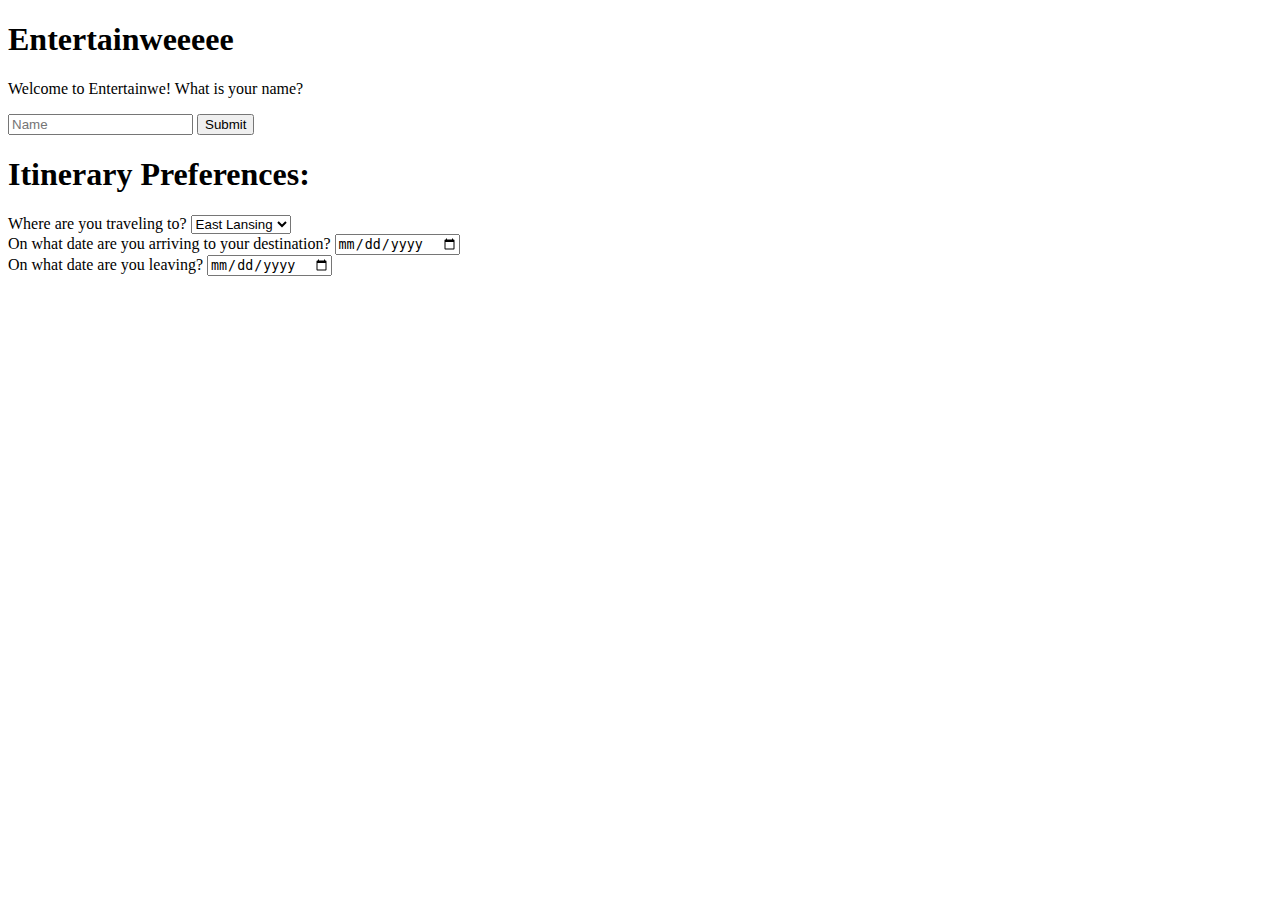
==== index.html @ 42dbfba1 "Updated HTML and Working on Javascript itinerary list" ====
<!DOCTYPE html>
<html lang="en">
<head>
    <meta charset="UTF-8">
    <meta http-equiv="X-UA-Compatible" content="IE=edge">
    <meta name="viewport" content="width=device-width, initial-scale=1.0">
    <title></title> <!--title of the tap -->
    <link rel="stylesheet" href="./style.css">  <!-- include the style.css file for the presentation-->
</head>
<body>
    <h1>Entertainweeeee</h1>    <!--header of the page-->
    <p>Welcome to Entertainwe! What is your name?</p>   <!--p stands for paragraph-->
    <form action = "index.html" method="GET">   <!--variables stored and will be use in app.js???-->
        <input type="text" name="name" placeholder="Name">
        <button type="submit">Submit</button>
    </form>

    <form action = "index.html" method="GET" id="preferences">  <!--variables stored and will be use in app.js???-->
    <h1>Itinerary Preferences:</h1>

    <label for="location">Where are you traveling to?</label>
    <select id = "location">
        <option> East Lansing </option>
    </select>
    <br>

    <label for="begin_date">On what date are you arriving to your destination?</label>
    <input type="date" id="begin_date" name="begin_date" placeholder="Arrival Date">
    <br>

    <label for="end_date">On what date are you leaving?</label>
    <input type="date" id="end_date" name="end_date" placeholder="Departure Date">
    <br>

    </form>
</body>
</html>
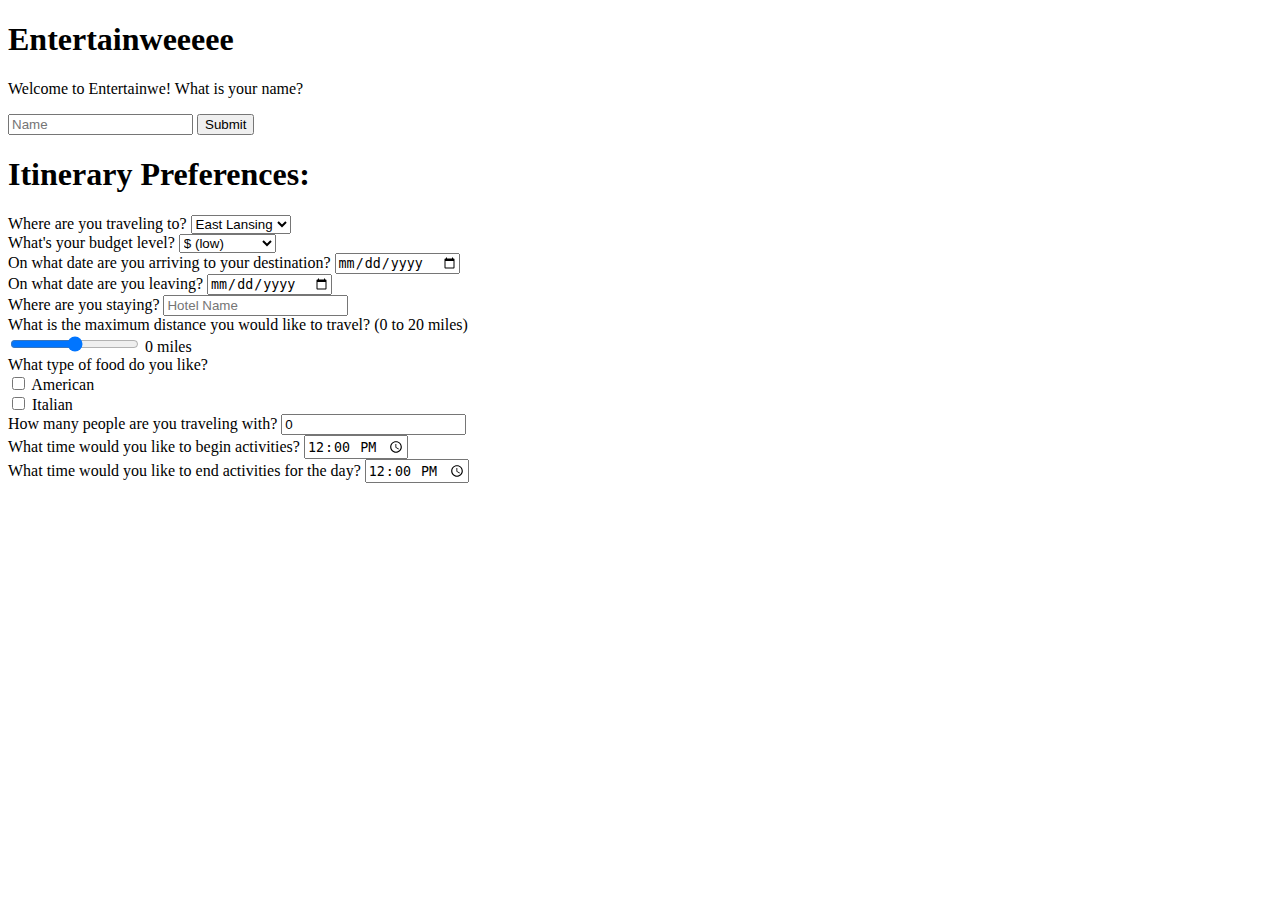
==== commit 1a8adff2: "Began for loop iterations and HTML Upgrade" ====
--- a/index.html
+++ b/index.html
@@ -14,13 +14,21 @@
         <input type="text" name="name" placeholder="Name">
         <button type="submit">Submit</button>
     </form>
-
-    <form action = "index.html" method="GET" id="preferences">  <!--variables stored and will be use in app.js???-->
+    
+    <form action = "index.html" method="GET" id="preferences">  <!--variables stored and will be use in app.js???-->    
     <h1>Itinerary Preferences:</h1>
 
     <label for="location">Where are you traveling to?</label>
-    <select id = "location">
-        <option> East Lansing </option>
+    <select id = "location">  
+        <option> East Lansing </option>   
+    </select>
+    <br>
+
+    <label for="budget">What's your budget level?  </label>
+    <select id = "budget">  
+        <option> $ (low) </option> 
+        <option> $$ (medium) </option>
+        <option> $$$ (high) </option>        
     </select>
     <br>
 
@@ -32,6 +40,36 @@
     <input type="date" id="end_date" name="end_date" placeholder="Departure Date">
     <br>
 
+    <label for="hotel">Where are you staying?</label>
+    <input type="text" id="hotel" name="hotel" placeholder="Hotel Name">
+    <br>
+
+    <label for="radius">What is the maximum distance you would like to travel? (0 to 20 miles)</label>
+    <br>
+    <input type="range" min="0" max="20" step="5" value="10" class="slider" id="radius" oninput="this.nextElementSibling.value = this.value">
+    <output>0</output> miles
+    <br>
+
+    <label for="food">What type of food do you like?</label>
+    <br>
+    <input type="checkbox" id="food1" name="food1" value="American">
+    <label for="food1"> American </label><br>
+    <input type="checkbox" id="food2" name="food2" value="Italian">
+    <label for="food2"> Italian</label>
+    <br>
+
+    <label for="num_people">How many people are you traveling with?</label>
+    <input type="number" id="num_people" name="num+people" value="0" size="3" min="0">
+    <br>
+
+    <label for="begin_time">What time would you like to begin activities?</label>
+    <input type="time" id="begin_time" name="begin_time" value="12:00">
+    <br>
+
+    <label for="end_time">What time would you like to end activities for the day?</label>
+    <input type="time" id="end_time" name="end_time" value="12:00">
+    <br>
+
     </form>
 </body>
 </html>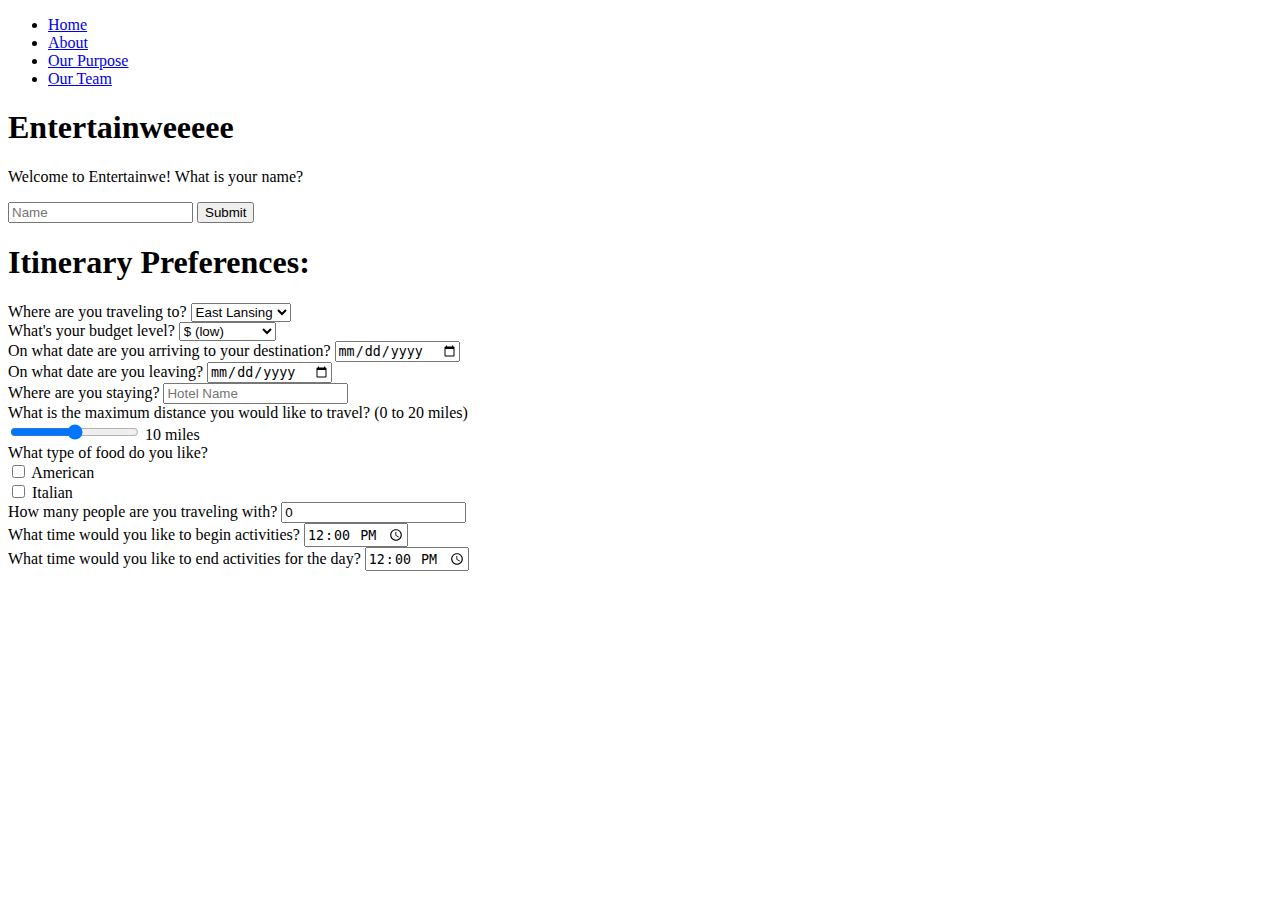
==== commit 64f8faf4: "Update index.html" ====
--- a/index.html
+++ b/index.html
@@ -7,7 +7,15 @@
     <title></title> <!--title of the tap -->
     <link rel="stylesheet" href="./style.css">  <!-- include the style.css file for the presentation-->
 </head>
+<!-- testing comment 1 -->
 <body>
+    <ul>
+        <li><a class="active" href="#home">Home</a></li>
+        <li><a href="#about">About</a></li>
+        <li><a href="#purpose">Our Purpose</a></li>
+        <li><a href="#team">Our Team</a></li>
+    </ul>
+
     <h1>Entertainweeeee</h1>    <!--header of the page-->
     <p>Welcome to Entertainwe! What is your name?</p>   <!--p stands for paragraph-->
     <form action = "index.html" method="GET">   <!--variables stored and will be use in app.js???-->
@@ -47,7 +55,7 @@
     <label for="radius">What is the maximum distance you would like to travel? (0 to 20 miles)</label>
     <br>
     <input type="range" min="0" max="20" step="5" value="10" class="slider" id="radius" oninput="this.nextElementSibling.value = this.value">
-    <output>0</output> miles
+    <output>10</output> miles
     <br>
 
     <label for="food">What type of food do you like?</label>
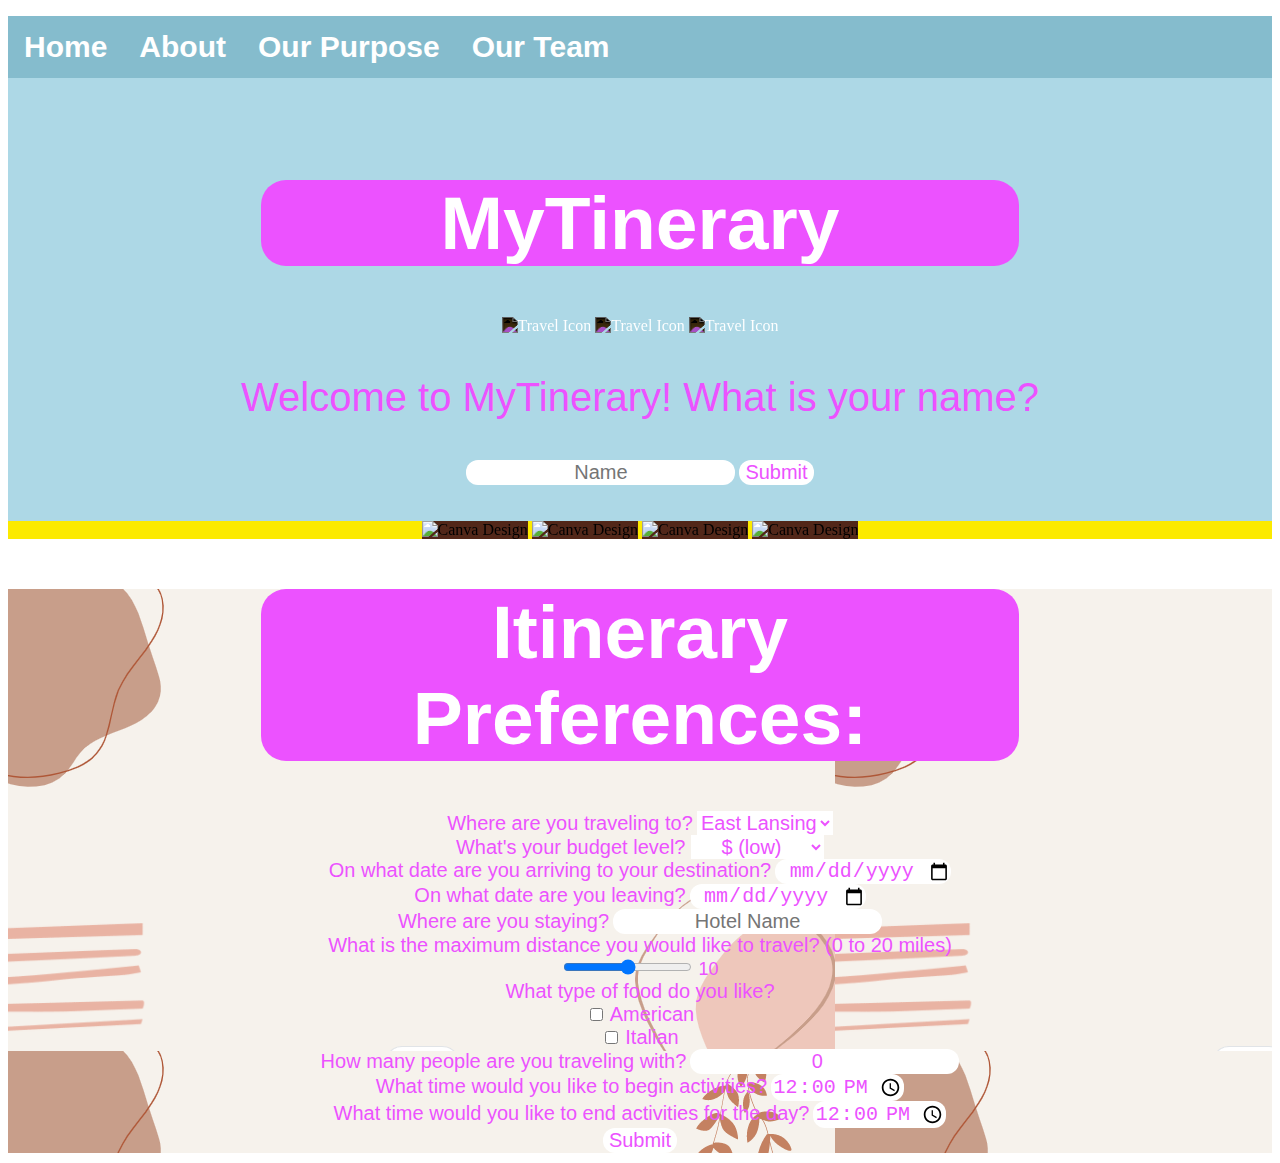
==== commit b6ed7947: "aversion" ====
--- a/index.html
+++ b/index.html
@@ -7,77 +7,96 @@
     <title></title> <!--title of the tap -->
     <link rel="stylesheet" href="./style.css">  <!-- include the style.css file for the presentation-->
 </head>
-<!-- testing comment 1 -->
 <body>
-    <ul>
-        <li><a class="active" href="#home">Home</a></li>
-        <li><a href="#about">About</a></li>
-        <li><a href="#purpose">Our Purpose</a></li>
-        <li><a href="#team">Our Team</a></li>
-    </ul>
+    <div class="background1">
+        <ul>
+            <li><a class="active" href="index.html">Home</a></li>
+            <li><a href="about.html">About</a></li>
+            <li><a href="#purpose">Our Purpose</a></li>
+            <li><a href="#team">Our Team</a></li>
+        </ul>
+        <br>
+        <br>
+        <h1>MyTinerary</h1>    <!--header of the page-->
+        <img src="0travel_icon.png" alt="Travel Icon">
+        <img src="travel_icon0.png" alt="Travel Icon">
+        <img src="travel_icon.png" alt="Travel Icon">
+        <p>Welcome to MyTinerary! What is your name?</p>   <!--p stands for paragraph-->
+        <form action = "index.html" method="GET">   <!--variables stored and will be use in app.js???-->
+            <input type="text" name="name" placeholder="Name">
+            <button type="submit">Submit</button>
+        </form>
 
-    <h1>Entertainweeeee</h1>    <!--header of the page-->
-    <p>Welcome to Entertainwe! What is your name?</p>   <!--p stands for paragraph-->
-    <form action = "index.html" method="GET">   <!--variables stored and will be use in app.js???-->
-        <input type="text" name="name" placeholder="Name">
-        <button type="submit">Submit</button>
-    </form>
+        <br>
+        <br>
+    </div>
+
+    <div class="CanvaDesign">
+        <img src="design.png" alt="Canva Design">
+        <img src="design.png" alt="Canva Design">
+        <img src="design.png" alt="Canva Design">
+        <img src="design.png" alt="Canva Design">
+    </div>
+
     
-    <form action = "index.html" method="GET" id="preferences">  <!--variables stored and will be use in app.js???-->    
-    <h1>Itinerary Preferences:</h1>
+    <div class="background2">
 
-    <label for="location">Where are you traveling to?</label>
-    <select id = "location">  
-        <option> East Lansing </option>   
-    </select>
-    <br>
+        <form action = "index.html" method="GET" id="preferences">  <!--variables stored and will be use in app.js???-->    
+        <h1>Itinerary Preferences:</h1>
 
-    <label for="budget">What's your budget level?  </label>
-    <select id = "budget">  
-        <option> $ (low) </option> 
-        <option> $$ (medium) </option>
-        <option> $$$ (high) </option>        
-    </select>
-    <br>
+        <label for="location">Where are you traveling to?</label>
+        <select id = "location">  
+            <option> East Lansing </option>   
+        </select>
+        <br>
 
-    <label for="begin_date">On what date are you arriving to your destination?</label>
-    <input type="date" id="begin_date" name="begin_date" placeholder="Arrival Date">
-    <br>
+        <label for="budget">What's your budget level?  </label>
+        <select id = "budget">  
+            <option> $ (low) </option> 
+            <option> $$ (medium) </option>
+            <option> $$$ (high) </option>        
+        </select>
+        <br>
 
-    <label for="end_date">On what date are you leaving?</label>
-    <input type="date" id="end_date" name="end_date" placeholder="Departure Date">
-    <br>
+            <label for="begin_date">On what date are you arriving to your destination?</label>
+            <input type="date" id="begin_date" name="begin_date" placeholder="Arrival Date">
+        <br>
 
-    <label for="hotel">Where are you staying?</label>
-    <input type="text" id="hotel" name="hotel" placeholder="Hotel Name">
-    <br>
+            <label for="end_date">On what date are you leaving?</label>
+            <input type="date" id="end_date" name="end_date" placeholder="Departure Date">
+        <br>
 
-    <label for="radius">What is the maximum distance you would like to travel? (0 to 20 miles)</label>
-    <br>
-    <input type="range" min="0" max="20" step="5" value="10" class="slider" id="radius" oninput="this.nextElementSibling.value = this.value">
-    <output>10</output> miles
-    <br>
+            <label for="hotel">Where are you staying?</label>
+            <input type="text" id="hotel" name="hotel" placeholder="Hotel Name">
+        <br>
 
-    <label for="food">What type of food do you like?</label>
-    <br>
-    <input type="checkbox" id="food1" name="food1" value="American">
-    <label for="food1"> American </label><br>
-    <input type="checkbox" id="food2" name="food2" value="Italian">
-    <label for="food2"> Italian</label>
-    <br>
+            <label for="radius">What is the maximum distance you would like to travel? (0 to 20 miles)</label>
+        <br>
+            <input type="range" min="0" max="20" step="5" value="10" class="slider" id="radius" oninput="this.nextElementSibling.value = this.value">
+            <output>10</output> 
+        <br>
 
-    <label for="num_people">How many people are you traveling with?</label>
-    <input type="number" id="num_people" name="num+people" value="0" size="3" min="0">
-    <br>
+            <label for="food">What type of food do you like?</label>
+        <br>
+            <input type="checkbox" id="food1" name="food1" value="American">
+            <label for="food1"> American </label><br>
+            <input type="checkbox" id="food2" name="food2" value="Italian">
+            <label for="food2"> Italian</label>
+        <br>
 
-    <label for="begin_time">What time would you like to begin activities?</label>
-    <input type="time" id="begin_time" name="begin_time" value="12:00">
-    <br>
+            <label for="num_people">How many people are you traveling with?</label>
+            <input type="number" id="num_people" name="num+people" value="0" size="3" min="0">
+        <br>
 
-    <label for="end_time">What time would you like to end activities for the day?</label>
-    <input type="time" id="end_time" name="end_time" value="12:00">
-    <br>
+            <label for="begin_time">What time would you like to begin activities?</label>
+            <input type="time" id="begin_time" name="begin_time" value="12:00">
+        <br>
 
-    </form>
+            <label for="end_time">What time would you like to end activities for the day?</label>
+            <input type="time" id="end_time" name="end_time" value="12:00">
+        <br>
+            <input type="submit" value="Submit">
+        </form>
+    </div>
 </body>
 </html>--- a/style.css
+++ b/style.css
@@ -0,0 +1,132 @@
+ul {
+    list-style-type: none;
+    margin: 3;
+    padding: 0;
+    overflow: hidden;
+    background-color: #85bccd;
+    /*border-radius: 25px;*/
+  }
+
+  li {
+    float: left;
+  }
+
+  li a {
+    display: block;
+    font-weight: bold; 
+    font-size: 30px;
+    font-family: Arial, Helvetica, sans-serif;
+    color: white;
+    text-align: center;
+    padding: 14px 16px;
+    text-decoration: none;
+  }
+
+  li a:hover:not(.active) {
+    background-color: #85bccd;
+    /* BLUE: #add8e6;*/
+  }
+
+  .active {
+    background-color: #85bccd;
+  }
+
+  body{
+    background-color: white;
+    background-position: center; Center the image
+    background-repeat: no-repeat; 
+    
+    /* background-size: cover;Resize the background image to cover*/
+    text-align: center;
+}
+
+.background1{
+  background-color: #add8e6;
+}
+
+.background2{
+  background-image: url("bbb.png");
+}
+
+h1{
+    font-family: Arial, Helvetica, sans-serif;
+    background-color: #ec52ff;
+    background-size: contain;
+    color: white;
+    max-width: 60%;
+    border-radius: 25px;
+    margin-left: 20%;
+    font-size: 75px;
+}
+p{
+    font-family: Arial, Helvetica, sans-serif;
+    font-size: 40px;
+    color: #ec52ff;
+}
+
+button{
+    border-radius: 12px;
+    color: #ec52ff;
+    background-color: white;
+    border:rosybrown;
+    font-size: 20px;
+}
+
+input{
+    border-radius: 12px;
+    text-align: center;
+    font-size: 20px;
+    color: #ec52ff;
+    border:rosybrown;
+    background-color: white;
+    /*#FA26A0*/
+}
+
+output{
+  border-radius: 12px;
+  font-family: Arial, Helvetica, sans-serif;
+  text-align: center;
+  font-size: 18px;
+  color: #ec52ff;
+  border:rosybrown;
+  /*#FA26A0*/
+}
+
+label{
+    border-radius: 8px;
+    text-align: center;
+    font-size: 20px;
+    color: #ec52ff;
+    font-family: Arial, Helvetica, sans-serif;
+}
+
+select{
+    font-family: Arial, Helvetica, sans-serif;
+    text-align: center;
+    color: #ec52ff;
+    background-color: white;
+    border:rosybrown;
+    font-size: 20px;
+}
+
+option{
+  font-family: Arial, Helvetica, sans-serif;
+  border-radius: 12px;
+  color: #ec52ff;
+  background-color: white;
+  border:rosybrown;
+  font-size: 20px;
+}
+
+img{
+  width: 250px;
+  filter: invert();
+  background-color: #522719;
+}
+
+.CanvaDesign{
+  margin:0px;
+  filter: invert();
+  background-color: #0315FF; 
+  /* YELLOW: #fcea00;*/
+}
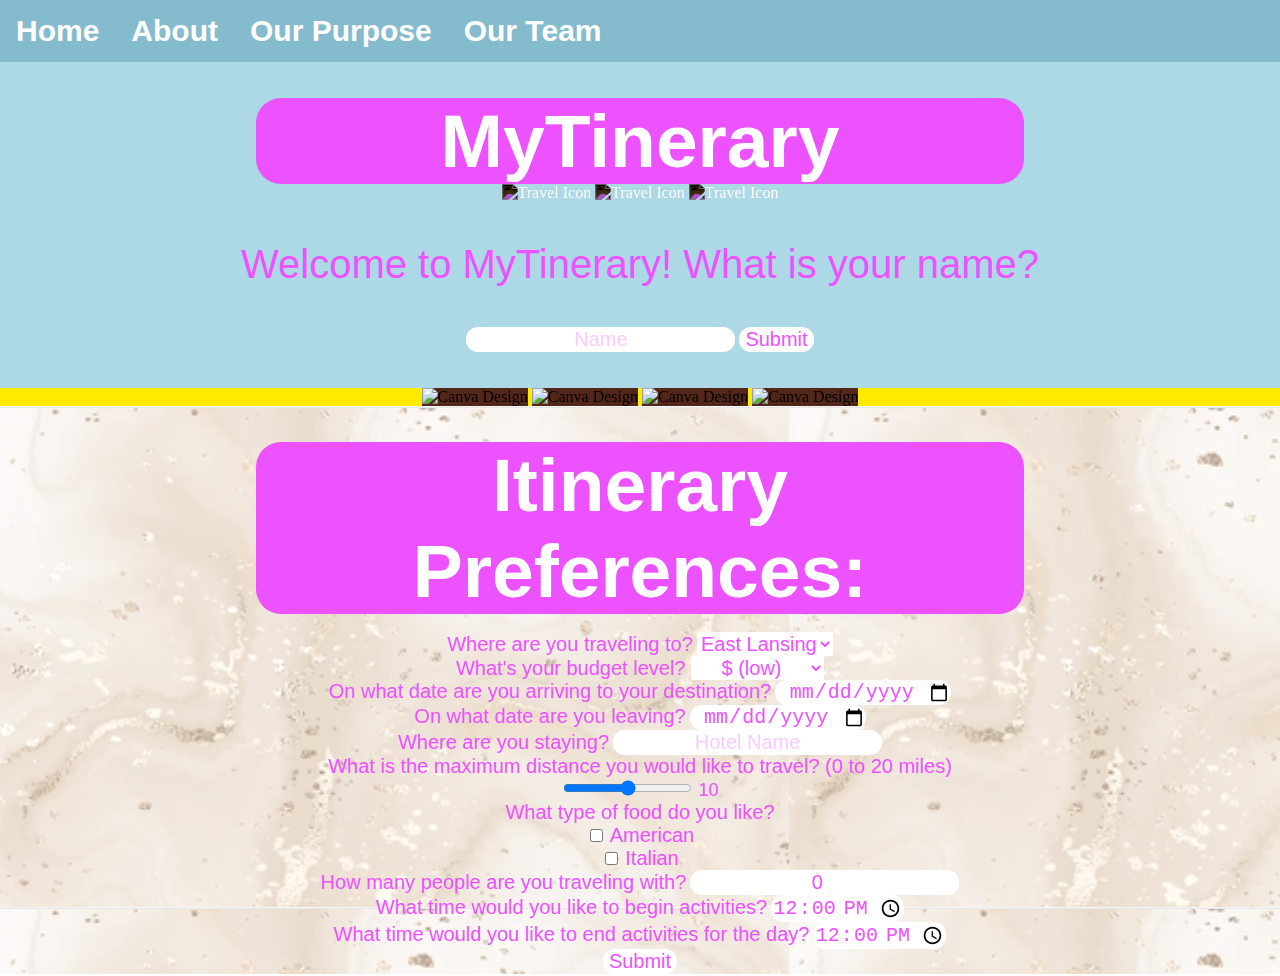
==== commit 3df16cdd: "Merge branch 'main' of https://github.com/ZaneMODell/spartahackvii into main" ====
--- a/index.html
+++ b/index.html
@@ -12,8 +12,8 @@
         <ul>
             <li><a class="active" href="index.html">Home</a></li>
             <li><a href="about.html">About</a></li>
-            <li><a href="#purpose">Our Purpose</a></li>
-            <li><a href="#team">Our Team</a></li>
+            <li><a href="purpose.html">Our Purpose</a></li>
+            <li><a href="team.html">Our Team</a></li>
         </ul>
         <br>
         <br>
@@ -40,10 +40,12 @@
 
     
     <div class="background2">
+        <br>
+        <br>
 
         <form action = "index.html" method="GET" id="preferences">  <!--variables stored and will be use in app.js???-->    
         <h1>Itinerary Preferences:</h1>
-
+        <br>
         <label for="location">Where are you traveling to?</label>
         <select id = "location">  
             <option> East Lansing </option>   
@@ -67,6 +69,7 @@
         <br>
 
             <label for="hotel">Where are you staying?</label>
+            <!-- how to make this input pink -->
             <input type="text" id="hotel" name="hotel" placeholder="Hotel Name">
         <br>
 
--- a/style.css
+++ b/style.css
@@ -1,6 +1,6 @@
 ul {
     list-style-type: none;
-    margin: 3;
+    margin: 0;
     padding: 0;
     overflow: hidden;
     background-color: #85bccd;
@@ -30,11 +30,15 @@
   .active {
     background-color: #85bccd;
   }
+  html{
+    margin: 0;
+  }
 
   body{
     background-color: white;
-    background-position: center; Center the image
-    background-repeat: no-repeat; 
+    margin: 0;
+    background-position: center; /*Center the image
+    background-repeat: no-repeat; */
     
     /* background-size: cover;Resize the background image to cover*/
     text-align: center;
@@ -42,10 +46,13 @@
 
 .background1{
   background-color: #add8e6;
+  margin: 0;
 }
 
 .background2{
-  background-image: url("bbb.png");
+  margin: 0;
+  background-image: url("output-onlinepngtools.png");
+  /*url("bbb.png");*/
 }
 
 h1{
@@ -55,7 +62,10 @@
     color: white;
     max-width: 60%;
     border-radius: 25px;
+    margin: 0;
     margin-left: 20%;
+    opacity: 1 !important;
+    text-align: center;
     font-size: 75px;
 }
 p{
@@ -76,9 +86,10 @@
     border-radius: 12px;
     text-align: center;
     font-size: 20px;
-    color: #ec52ff;
+    color: #ec52ff !important;
     border:rosybrown;
     background-color: white;
+    opacity: 1 !important;
     /*#FA26A0*/
 }
 
@@ -98,6 +109,7 @@
     font-size: 20px;
     color: #ec52ff;
     font-family: Arial, Helvetica, sans-serif;
+    opacity: 1 !important;
 }
 
 select{
@@ -125,8 +137,13 @@
 }
 
 .CanvaDesign{
-  margin:0px;
+  margin:0;
   filter: invert();
   background-color: #0315FF; 
   /* YELLOW: #fcea00;*/
 }
+
+::placeholder { /* Chrome, Firefox, Opera, Safari 10.1+ */
+  color: #ec52ff;
+  opacity: 0.3;
+}
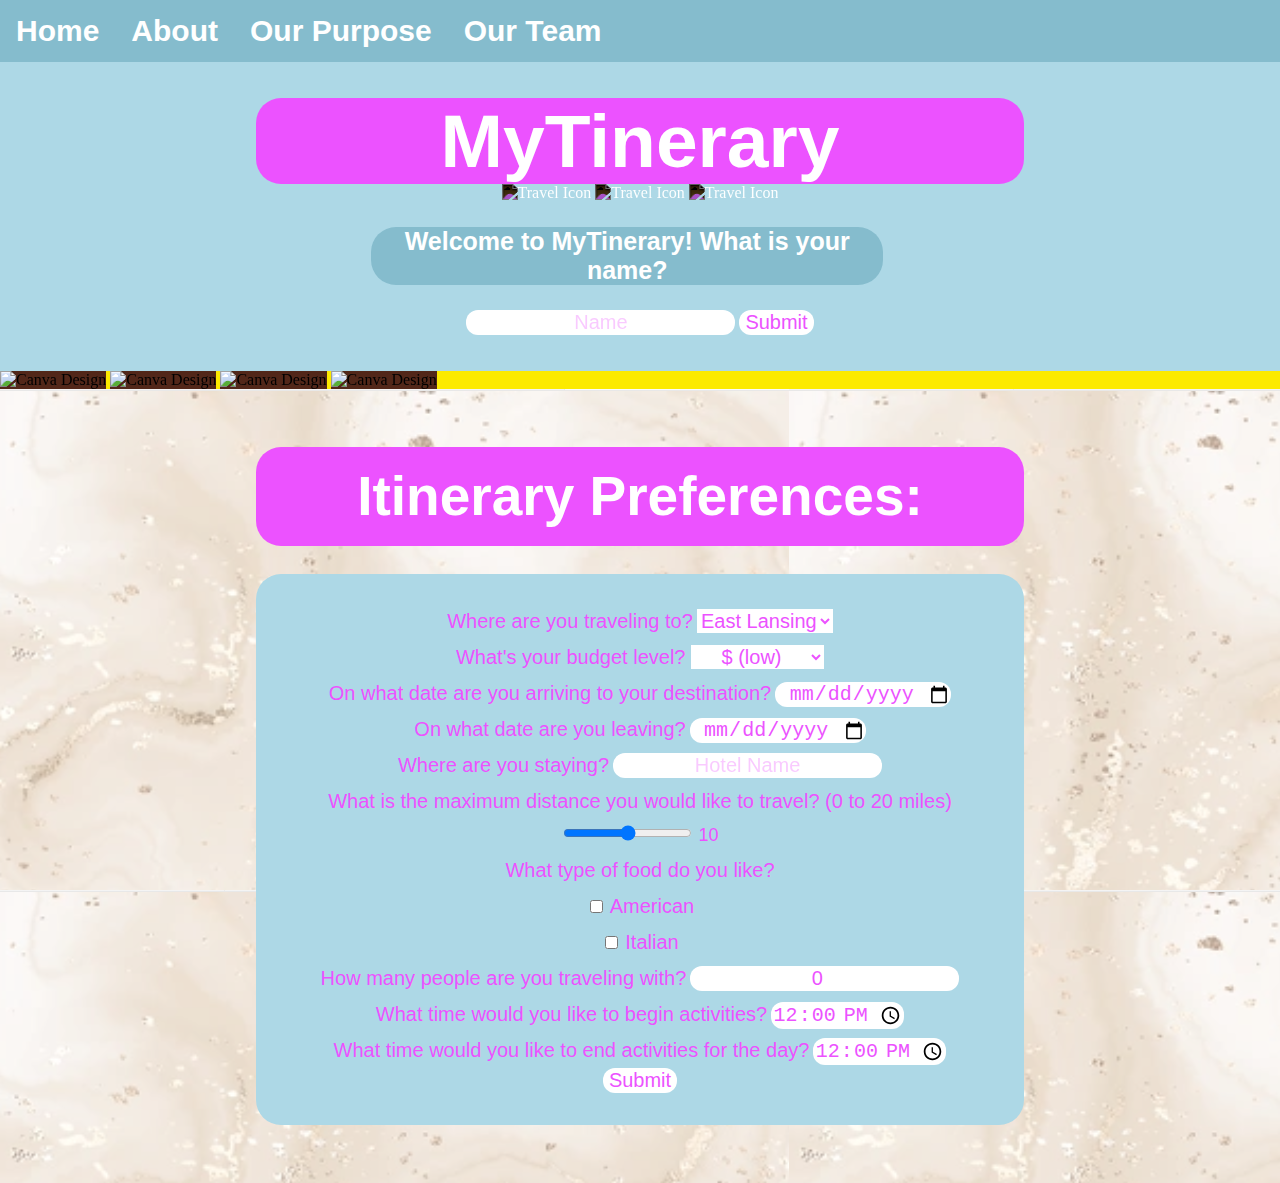
==== commit fe178799: "updates" ====
--- a/index.html
+++ b/index.html
@@ -44,62 +44,71 @@
         <br>
 
         <form action = "index.html" method="GET" id="preferences">  <!--variables stored and will be use in app.js???-->    
-        <h1>Itinerary Preferences:</h1>
+        <h2>Itinerary Preferences:</h2>
         <br>
-        <label for="location">Where are you traveling to?</label>
-        <select id = "location">  
-            <option> East Lansing </option>   
-        </select>
+        
+        <div class="textbox">
+            <br>
+            <label for="location">Where are you traveling to?</label>
+            <select id = "location">  
+                <option> East Lansing </option>   
+            </select>
+            <br>
+
+            <label for="budget">What's your budget level?  </label>
+            <select id = "budget">  
+                <option> $ (low) </option> 
+                <option> $$ (medium) </option>
+                <option> $$$ (high) </option>        
+            </select>
+            <br>
+
+                <label for="begin_date">On what date are you arriving to your destination?</label>
+                <input type="date" id="begin_date" name="begin_date" placeholder="Arrival Date">
+            <br>
+
+                <label for="end_date">On what date are you leaving?</label>
+                <input type="date" id="end_date" name="end_date" placeholder="Departure Date">
+            <br>
+
+                <label for="hotel">Where are you staying?</label>
+                <!-- how to make this input pink -->
+                <input type="text" id="hotel" name="hotel" placeholder="Hotel Name">
+            <br>
+
+                <label for="radius">What is the maximum distance you would like to travel? (0 to 20 miles)</label>
+            <br>
+                <input type="range" min="0" max="20" step="5" value="10" class="slider" id="radius" oninput="this.nextElementSibling.value = this.value">
+                <output>10</output> 
+            <br>
+
+                <label for="food">What type of food do you like?</label>
+            <br>
+                <input type="checkbox" id="food1" name="food1" value="American">
+                <label for="food1"> American </label><br>
+                <input type="checkbox" id="food2" name="food2" value="Italian">
+                <label for="food2"> Italian</label>
+            <br>
+
+                <label for="num_people">How many people are you traveling with?</label>
+                <input type="number" id="num_people" name="num+people" value="0" size="3" min="0">
+            <br>
+
+                <label for="begin_time">What time would you like to begin activities?</label>
+                <input type="time" id="begin_time" name="begin_time" value="12:00">
+            <br>
+
+                <label for="end_time">What time would you like to end activities for the day?</label>
+                <input type="time" id="end_time" name="end_time" value="12:00">
+            <br>
+                <input type="submit" value="Submit">
+            <br>
+            <br>
+            </form>
+            
+        </div>
         <br>
-
-        <label for="budget">What's your budget level?  </label>
-        <select id = "budget">  
-            <option> $ (low) </option> 
-            <option> $$ (medium) </option>
-            <option> $$$ (high) </option>        
-        </select>
         <br>
-
-            <label for="begin_date">On what date are you arriving to your destination?</label>
-            <input type="date" id="begin_date" name="begin_date" placeholder="Arrival Date">
-        <br>
-
-            <label for="end_date">On what date are you leaving?</label>
-            <input type="date" id="end_date" name="end_date" placeholder="Departure Date">
-        <br>
-
-            <label for="hotel">Where are you staying?</label>
-            <!-- how to make this input pink -->
-            <input type="text" id="hotel" name="hotel" placeholder="Hotel Name">
-        <br>
-
-            <label for="radius">What is the maximum distance you would like to travel? (0 to 20 miles)</label>
-        <br>
-            <input type="range" min="0" max="20" step="5" value="10" class="slider" id="radius" oninput="this.nextElementSibling.value = this.value">
-            <output>10</output> 
-        <br>
-
-            <label for="food">What type of food do you like?</label>
-        <br>
-            <input type="checkbox" id="food1" name="food1" value="American">
-            <label for="food1"> American </label><br>
-            <input type="checkbox" id="food2" name="food2" value="Italian">
-            <label for="food2"> Italian</label>
-        <br>
-
-            <label for="num_people">How many people are you traveling with?</label>
-            <input type="number" id="num_people" name="num+people" value="0" size="3" min="0">
-        <br>
-
-            <label for="begin_time">What time would you like to begin activities?</label>
-            <input type="time" id="begin_time" name="begin_time" value="12:00">
-        <br>
-
-            <label for="end_time">What time would you like to end activities for the day?</label>
-            <input type="time" id="end_time" name="end_time" value="12:00">
-        <br>
-            <input type="submit" value="Submit">
-        </form>
     </div>
 </body>
 </html>--- a/style.css
+++ b/style.css
@@ -41,18 +41,29 @@
     background-repeat: no-repeat; */
     
     /* background-size: cover;Resize the background image to cover*/
-    text-align: center;
+
 }
 
 .background1{
   background-color: #add8e6;
   margin: 0;
+  text-align: center;
 }
 
 .background2{
   margin: 0;
   background-image: url("output-onlinepngtools.png");
+  line-height: 1.8;
   /*url("bbb.png");*/
+}
+
+.textbox{
+  text-align: center !important;
+  align-self: stretch;
+  background-color: #add8e6;
+  margin-left: 20%;
+  max-width: 60%;
+  border-radius: 25px;
 }
 
 h1{
@@ -64,14 +75,33 @@
     border-radius: 25px;
     margin: 0;
     margin-left: 20%;
-    opacity: 1 !important;
     text-align: center;
     font-size: 75px;
 }
+
+h2{
+  font-family: Arial, Helvetica, sans-serif;
+  background-color: #ec52ff;
+  background-size: contain;
+  color: white;
+  max-width: 60%;
+  border-radius: 25px;
+  margin: 0;
+  margin-left: 20%;
+  text-align: center;
+  font-size: 55px;
+}
+
 p{
     font-family: Arial, Helvetica, sans-serif;
-    font-size: 40px;
-    color: #ec52ff;
+    font-weight: bold;
+    font-size: 25px;
+    color: white;
+    background-size: contain;
+    background-color: #85bccd;
+    max-width: 40%;
+    border-radius: 25px;
+    margin-left: 29%;
 }
 
 button{
@@ -85,12 +115,19 @@
 input{
     border-radius: 12px;
     text-align: center;
+    align-items: center !important;
     font-size: 20px;
     color: #ec52ff !important;
     border:rosybrown;
     background-color: white;
     opacity: 1 !important;
     /*#FA26A0*/
+}
+
+input[type=checkbox] {
+  align-items: right;
+  color: red !important;
+  bottom: 1px;
 }
 
 output{
@@ -146,4 +183,4 @@
 ::placeholder { /* Chrome, Firefox, Opera, Safari 10.1+ */
   color: #ec52ff;
   opacity: 0.3;
-}
+}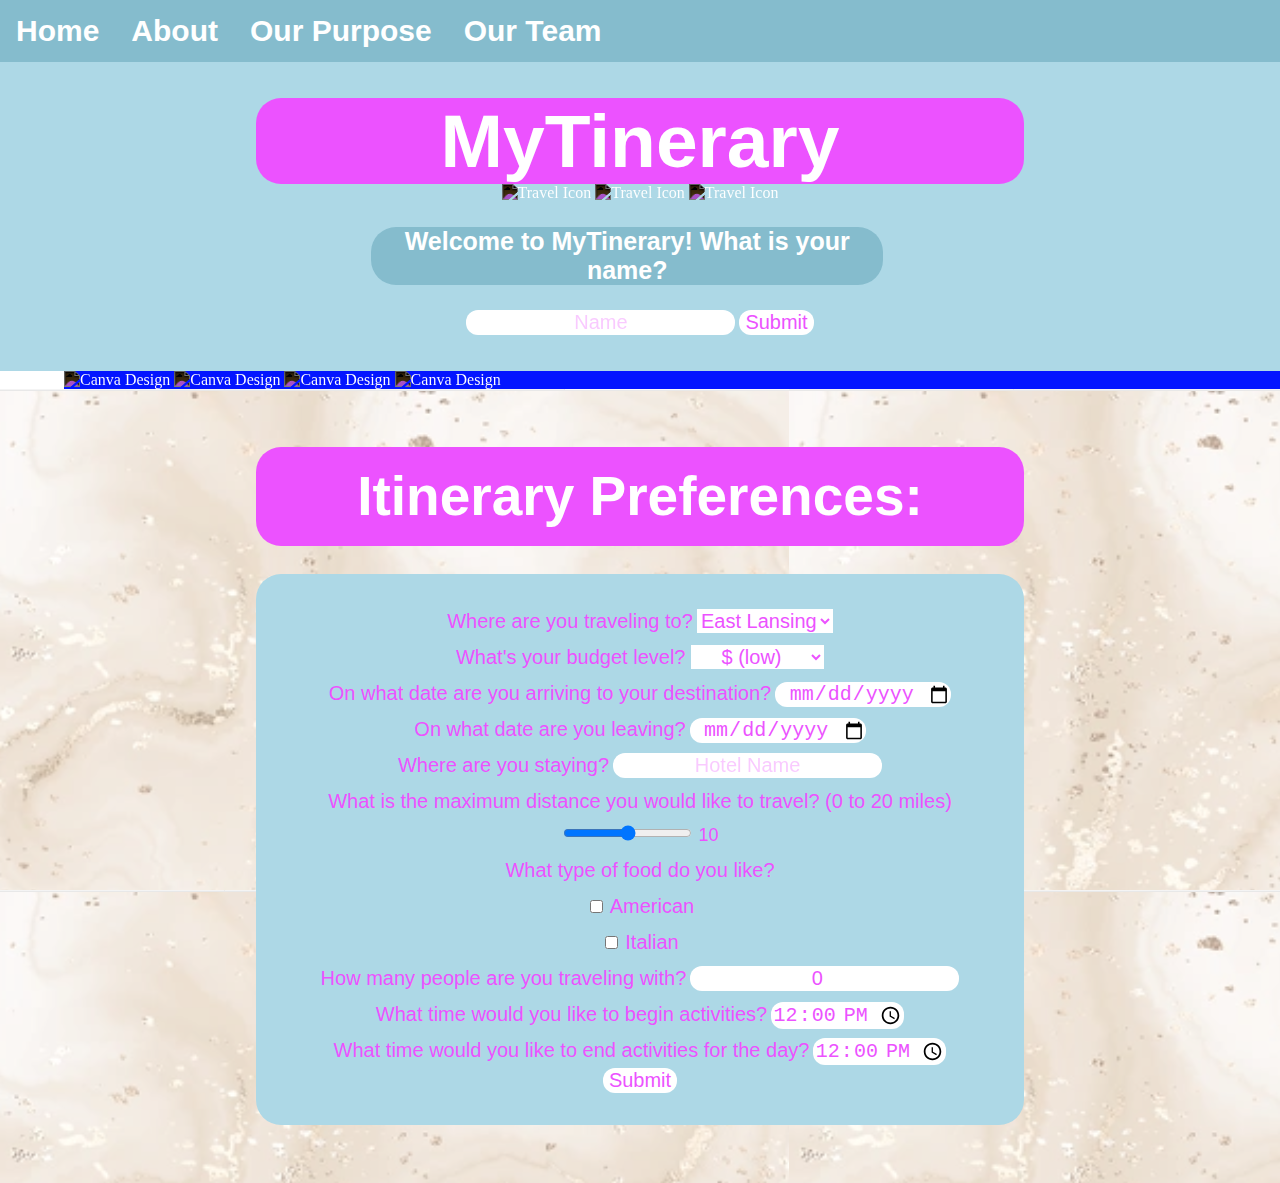
==== commit 568b5e5f: "Reworked the connection between the HTML and Javascript elements. Itinerary is almost ready to be cr" ====
--- a/index.html
+++ b/index.html
@@ -49,8 +49,8 @@
         
         <div class="textbox">
             <br>
-            <label for="location">Where are you traveling to?</label>
-            <select id = "location">  
+            <label for="destination">Where are you traveling to?</label>
+            <select id="destination">  
                 <option> East Lansing </option>   
             </select>
             <br>
@@ -110,5 +110,6 @@
         <br>
         <br>
     </div>
+    <script src="app.js"></script>
 </body>
 </html>--- a/style.css
+++ b/style.css
@@ -37,11 +37,7 @@
   body{
     background-color: white;
     margin: 0;
-    background-position: center; /*Center the image
-    background-repeat: no-repeat; */
-    
-    /* background-size: cover;Resize the background image to cover*/
-
+    background-position: center;
 }
 
 .background1{
@@ -92,6 +88,20 @@
   font-size: 55px;
 }
 
+h3{
+  font-family: Arial, Helvetica, sans-serif;
+  background-color: #85bccd;
+  background-size: contain;
+  color: white;
+  max-width: 60%;
+  border-radius: 25px;
+  margin: 0;
+  margin-left: 20%;
+  text-align: center;
+  font-size: 20px;
+  line-height: 1.5;
+}
+
 p{
     font-family: Arial, Helvetica, sans-serif;
     font-weight: bold;
@@ -122,6 +132,20 @@
     background-color: white;
     opacity: 1 !important;
     /*#FA26A0*/
+}
+
+.submit_itin{
+  border-radius: 12px;
+  text-align: center;
+  align-items: center !important;
+  font-size: 10px !important;
+  font-weight: bold;
+  color: #ec52ff !important;
+  border:rosybrown;
+  background-color: white;
+ 
+  margin-left: 45%;
+  max-width: 10%;
 }
 
 input[type=checkbox] {
@@ -170,17 +194,53 @@
 img{
   width: 250px;
   filter: invert();
-  background-color: #522719;
+  /*background-color: #522719;*/
 }
 
 .CanvaDesign{
   margin:0;
-  filter: invert();
-  background-color: #0315FF; 
+  background-color: #0315FF !important; 
+  margin-left: 5%;
   /* YELLOW: #fcea00;*/
+}
+
+.Canva2{
+  background-color: #0315FF !important; 
+  filter: invert();
 }
 
 ::placeholder { /* Chrome, Firefox, Opera, Safari 10.1+ */
   color: #ec52ff;
   opacity: 0.3;
+}
+
+.purpose_doc{
+  align-items: center;
+  background-image: url("output-onlinepngtools.png");
+  display: block;
+  margin-left: auto;
+  margin-right: auto;
+}
+
+.travel_pics{
+  margin: 5%;
+  filter: invert(30%);
+}
+
+.about_doc{
+  align-items: center;
+  background-image: url("output-onlinepngtools.png");
+  display: block;
+  margin-left: auto;
+  margin-right: auto;
+}
+
+.about_pic1{
+  margin-left: 42%;
+  filter: invert();
+}
+
+.about_pic2{
+  margin-left: 42%;
+  filter: invert();
 }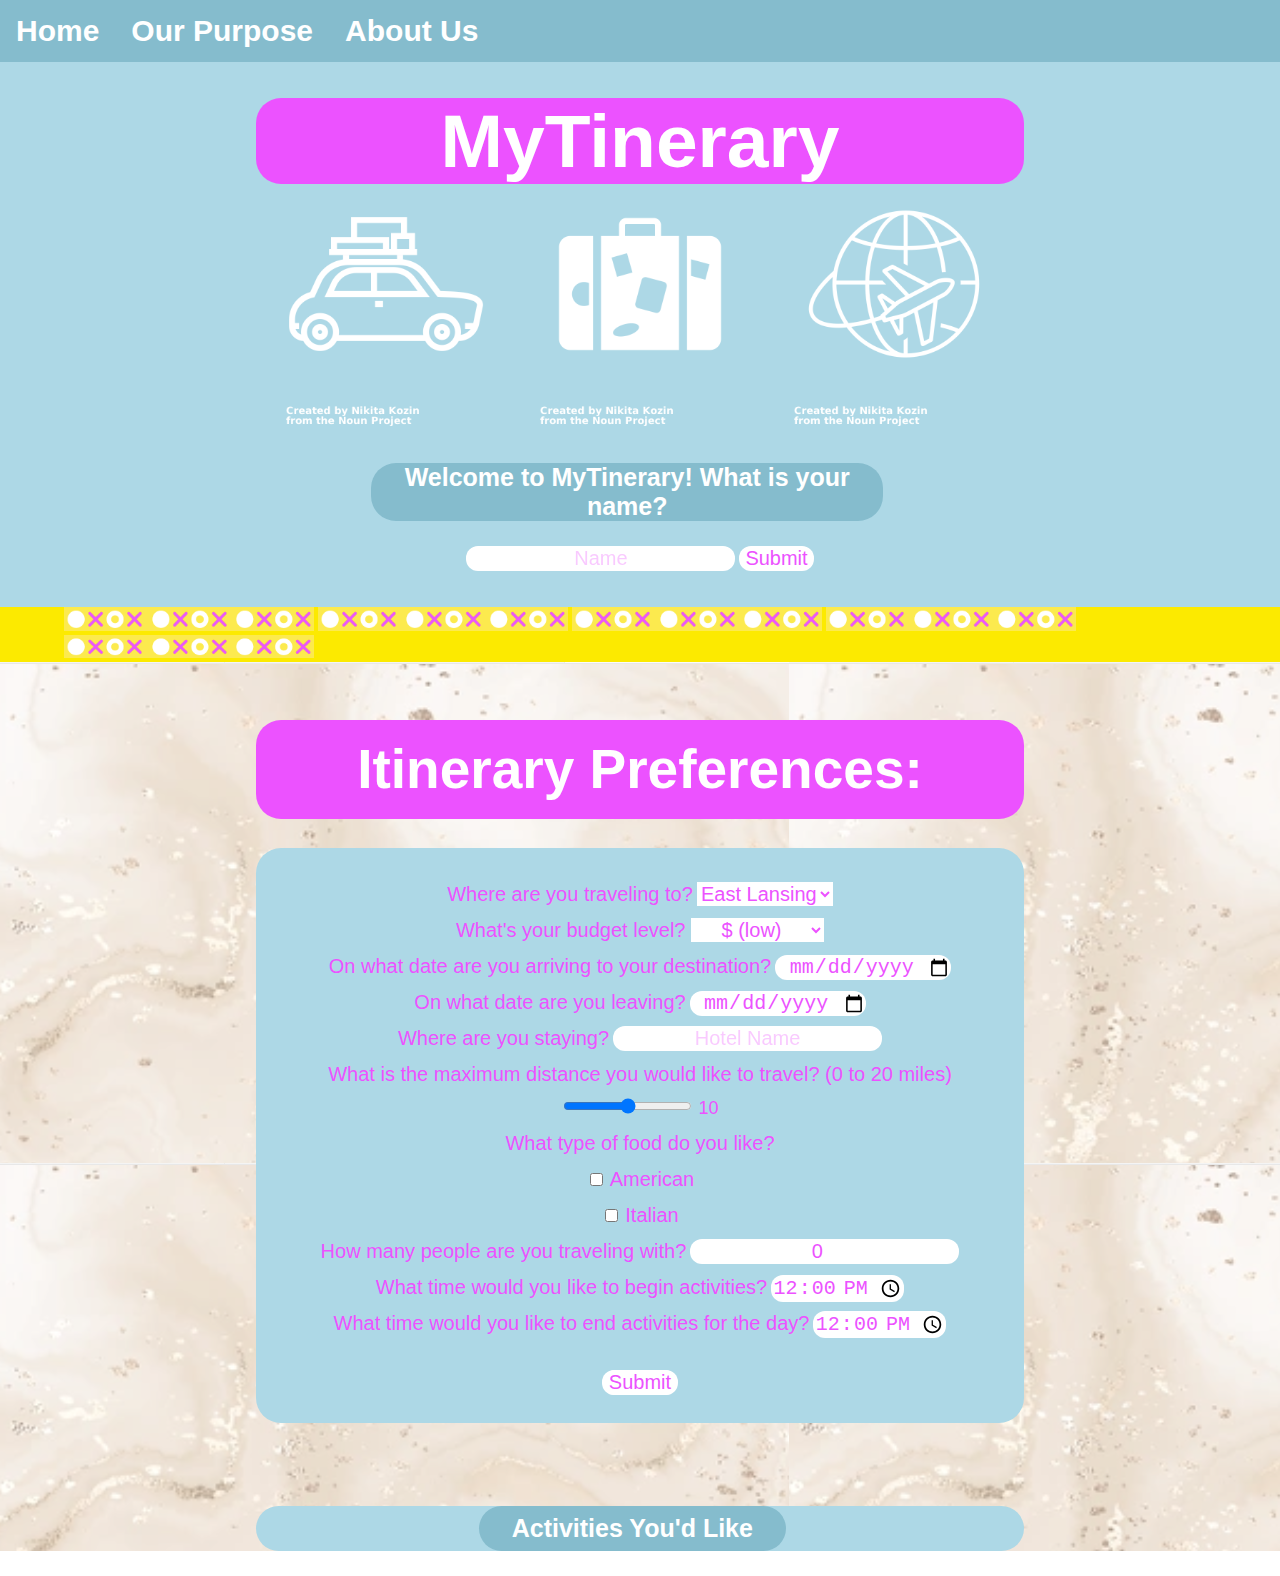
==== commit bcc5003e: "Merge 371f7b08b677497f370a9cf9462a8b2e64efd257 into 8d7fc37dceae6f3ef775ed87236dc03d49ab749d" ====
--- a/index.html
+++ b/index.html
@@ -11,9 +11,9 @@
     <div class="background1">
         <ul>
             <li><a class="active" href="index.html">Home</a></li>
-            <li><a href="about.html">About</a></li>
             <li><a href="purpose.html">Our Purpose</a></li>
-            <li><a href="team.html">Our Team</a></li>
+            <li><a href="about.html">About Us</a></li>
+            <li><a href="itinerary.html"  style="visibility:hidden">Itinerary</a></li>
         </ul>
         <br>
         <br>
@@ -30,13 +30,16 @@
         <br>
         <br>
     </div>
-
-    <div class="CanvaDesign">
-        <img src="design.png" alt="Canva Design">
-        <img src="design.png" alt="Canva Design">
-        <img src="design.png" alt="Canva Design">
-        <img src="design.png" alt="Canva Design">
+    <div class = "Canva2">
+        <div class="CanvaDesign">
+            <img src="design.png" alt="Canva Design">
+            <img src="design.png" alt="Canva Design">
+            <img src="design.png" alt="Canva Design">
+            <img src="design.png" alt="Canva Design">
+            <img src="design.png" alt="Canva Design">
+        </div>
     </div>
+    
 
     
     <div class="background2">
@@ -101,14 +104,21 @@
                 <label for="end_time">What time would you like to end activities for the day?</label>
                 <input type="time" id="end_time" name="end_time" value="12:00">
             <br>
-                <input type="submit" value="Submit">
             <br>
+                <div class="submit_itin">
+                    <input id="submit-button" class="clickable" type="submit" value="Submit">
+                </div>
             <br>
+    
             </form>
             
         </div>
         <br>
         <br>
+        <div id="itinerary-list" class="textbox">
+            <p>Activities You'd Like</p>
+        </div>
+        </div>
     </div>
     <script src="app.js"></script>
 </body>
--- a/style.css
+++ b/style.css
@@ -243,4 +243,23 @@
 .about_pic2{
   margin-left: 42%;
   filter: invert();
+}
+
+.clickable {
+    cursor: pointer;
+}
+
+.placard-styling {
+    display: flex;
+    flex-direction: column;
+    font-family: Arial, Helvetica, sans-serif;
+    font-weight: bold;
+    font-size: 16px;
+    color: white;
+    background-size: contain;
+    background-color: #85bccd;
+    max-width: 40%;
+    border-radius: 25px;
+    margin-left: 29%;
+    margin: 60px 0 60px 29%;
 }